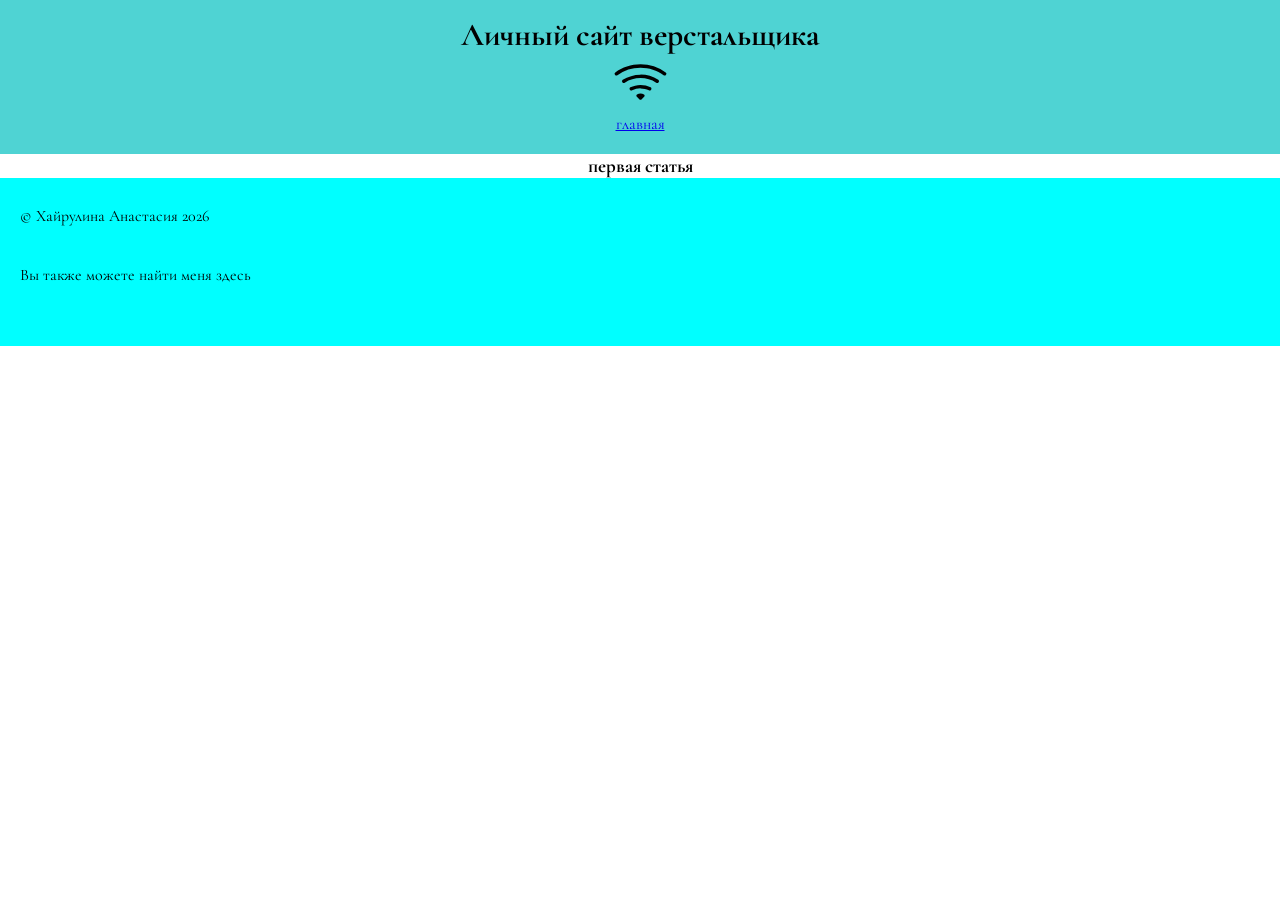
==== article1.html @ 0fa61f9d "Add files via upload" ====
<!DOCTYPE html>
<html lang="ru">
<head>
    <meta charset="UTF-8">
    <meta name="viewport" content="width=device-width, initial-scale=1.0">
    <title>Сайт верстальщика</title>

    <link rel="preconnect" href="https://fonts.googleapis.com">
    <link rel="preconnect" href="https://fonts.gstatic.com" crossorigin>
    <link href="https://fonts.googleapis.com/css2?family=Cormorant+Garamond:ital,wght@0,300..700;1,300..700&display=swap" rel="stylesheet">

    <link rel="stylesheet" href="css/style.css">
</head>
<body>
    <header>
        <h1>Личный сайт верстальщика</h1>
        <img width="55px" src="img/wifi.svg" alt="Логотип">

        <nav>
            <ul>
                <li>
                    <a href="index.html">главная</a>
                </li>
            </ul>
        </nav>
    </header>
    <main>
        <section class="content">
            <h2>первая статья</h2>
        </section>
        
    </main>
    <footer>
        <p>&copy; Хайрулина Анастасия 2026</p>
        <p>Вы также можете найти меня здесь</p>
    </footer>
    
</body>
</html>
---- css/style.css ----
* {
    margin: 0;
    padding: 0;
}

html {
    font-size: 1em;
    font-family: "Cormorant Garamond", serif;
}

header{
    background-color: rgba(42, 202, 202, 0.822);
    text-align: center;
    padding-top: 15px;
    padding-bottom: 20px;
}

footer{
    background-color: aqua;
    padding: 25px 20px;
}

#about {
    background-color: rgb(80, 80, 214);
    padding: 20px;
    text-align: center;
}
#articler {
    background-color: rgb(80, 80, 172);
    padding: 20px;
}

p {
    text-align: justify;
    font-size: 1rem;
    line-height: 1.7rem;
    margin-bottom: 2rem;
}

h2 {
    text-align: center;
    font-size: 1.2rem;
}

ol {
    padding-left: 1.1rem;
}

nav ul {
    list-style: none;
    display: flex;
    gap: 20px;
    justify-content: center;
}
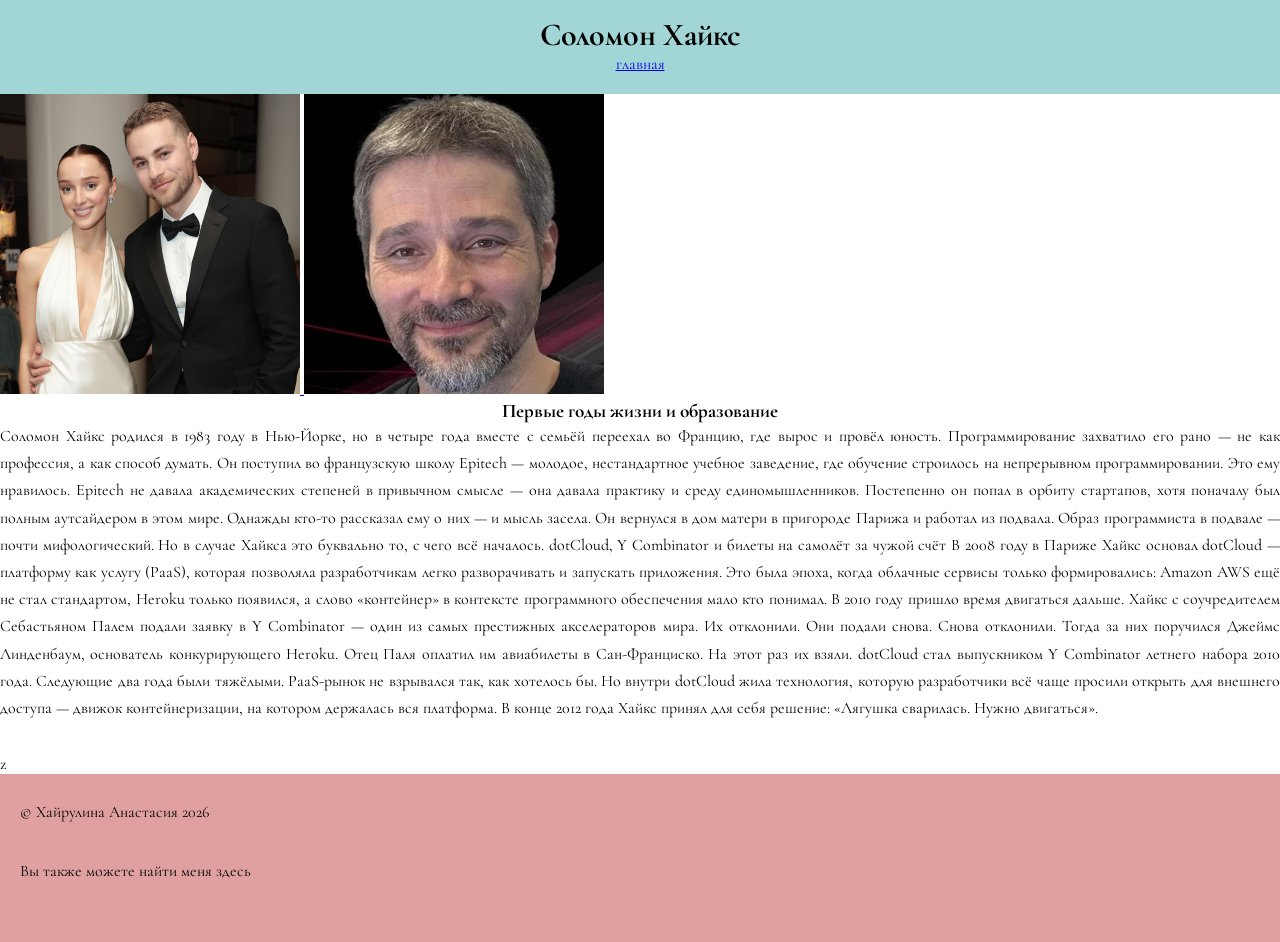
==== commit 63069366: "Add files via upload" ====
--- a/article1.html
+++ b/article1.html
@@ -3,7 +3,7 @@
 <head>
     <meta charset="UTF-8">
     <meta name="viewport" content="width=device-width, initial-scale=1.0">
-    <title>Сайт верстальщика</title>
+    <title>Соломон Хайкс</title>
 
     <link rel="preconnect" href="https://fonts.googleapis.com">
     <link rel="preconnect" href="https://fonts.gstatic.com" crossorigin>
@@ -13,8 +13,7 @@
 </head>
 <body>
     <header>
-        <h1>Личный сайт верстальщика</h1>
-        <img width="55px" src="img/wifi.svg" alt="Логотип">
+        <h1>Соломон Хайкс</h1>
 
         <nav>
             <ul>
@@ -25,11 +24,34 @@
         </nav>
     </header>
     <main>
-        <section class="content">
-            <h2>первая статья</h2>
+        <section id="content">
+            <a href="img/news_1790018200_4951.jpg">
+            <img width="300px" src="img/news_1790018200_4951.jpg" alt="Соломон Хайкс">
+            <img width="300px" src="img/portrait_177177_1779751348_3318.jpg">
+            </a>
+
+            <h2>Первые годы жизни и образование</h2>
+            <p>Соломон Хайкс родился в 1983 году в Нью-Йорке, но в четыре года вместе с семьёй переехал во Францию, где вырос и провёл юность.
+
+Программирование захватило его рано — не как профессия, а как способ думать. Он поступил во французскую школу Epitech — молодое, нестандартное учебное заведение, где обучение строилось на непрерывном программировании. Это ему нравилось. Epitech не давала академических степеней в привычном смысле — она давала практику и среду единомышленников.
+
+Постепенно он попал в орбиту стартапов, хотя поначалу был полным аутсайдером в этом мире. Однажды кто-то рассказал ему о них — и мысль засела. Он вернулся в дом матери в пригороде Парижа и работал из подвала.
+
+Образ программиста в подвале — почти мифологический. Но в случае Хайкса это буквально то, с чего всё началось.
+
+dotCloud, Y Combinator и билеты на самолёт за чужой счёт
+В 2008 году в Париже Хайкс основал dotCloud — платформу как услугу (PaaS), которая позволяла разработчикам легко разворачивать и запускать приложения. Это была эпоха, когда облачные сервисы только формировались: Amazon AWS ещё не стал стандартом, Heroku только появился, а слово «контейнер» в контексте программного обеспечения мало кто понимал.
+
+В 2010 году пришло время двигаться дальше. Хайкс с соучредителем Себастьяном Палем подали заявку в Y Combinator — один из самых престижных акселераторов мира. Их отклонили. Они подали снова. Снова отклонили. Тогда за них поручился Джеймс Линденбаум, основатель конкурирующего Heroku. Отец Паля оплатил им авиабилеты в Сан-Франциско.
+
+На этот раз их взяли. dotCloud стал выпускником Y Combinator летнего набора 2010 года.
+
+Следующие два года были тяжёлыми. PaaS-рынок не взрывался так, как хотелось бы. Но внутри dotCloud жила технология, которую разработчики всё чаще просили открыть для внешнего доступа — движок контейнеризации, на котором держалась вся платформа.
+
+В конце 2012 года Хайкс принял для себя решение: «Лягушка сварилась. Нужно двигаться».</p>
         </section>
         
-    </main>
+    </main>z
     <footer>
         <p>&copy; Хайрулина Анастасия 2026</p>
         <p>Вы также можете найти меня здесь</p>
--- a/css/style.css
+++ b/css/style.css
@@ -9,24 +9,24 @@
 }
 
 header{
-    background-color: rgba(42, 202, 202, 0.822);
+    background-color: rgba(143, 204, 204, 0.822);
     text-align: center;
     padding-top: 15px;
     padding-bottom: 20px;
 }
 
 footer{
-    background-color: aqua;
+    background-color: rgb(224, 160, 160);
     padding: 25px 20px;
 }
 
 #about {
-    background-color: rgb(80, 80, 214);
+    background-color: rgb(201, 146, 212);
     padding: 20px;
     text-align: center;
 }
 #articler {
-    background-color: rgb(80, 80, 172);
+    background-color: rgb(0, 0, 0);
     padding: 20px;
 }
 
